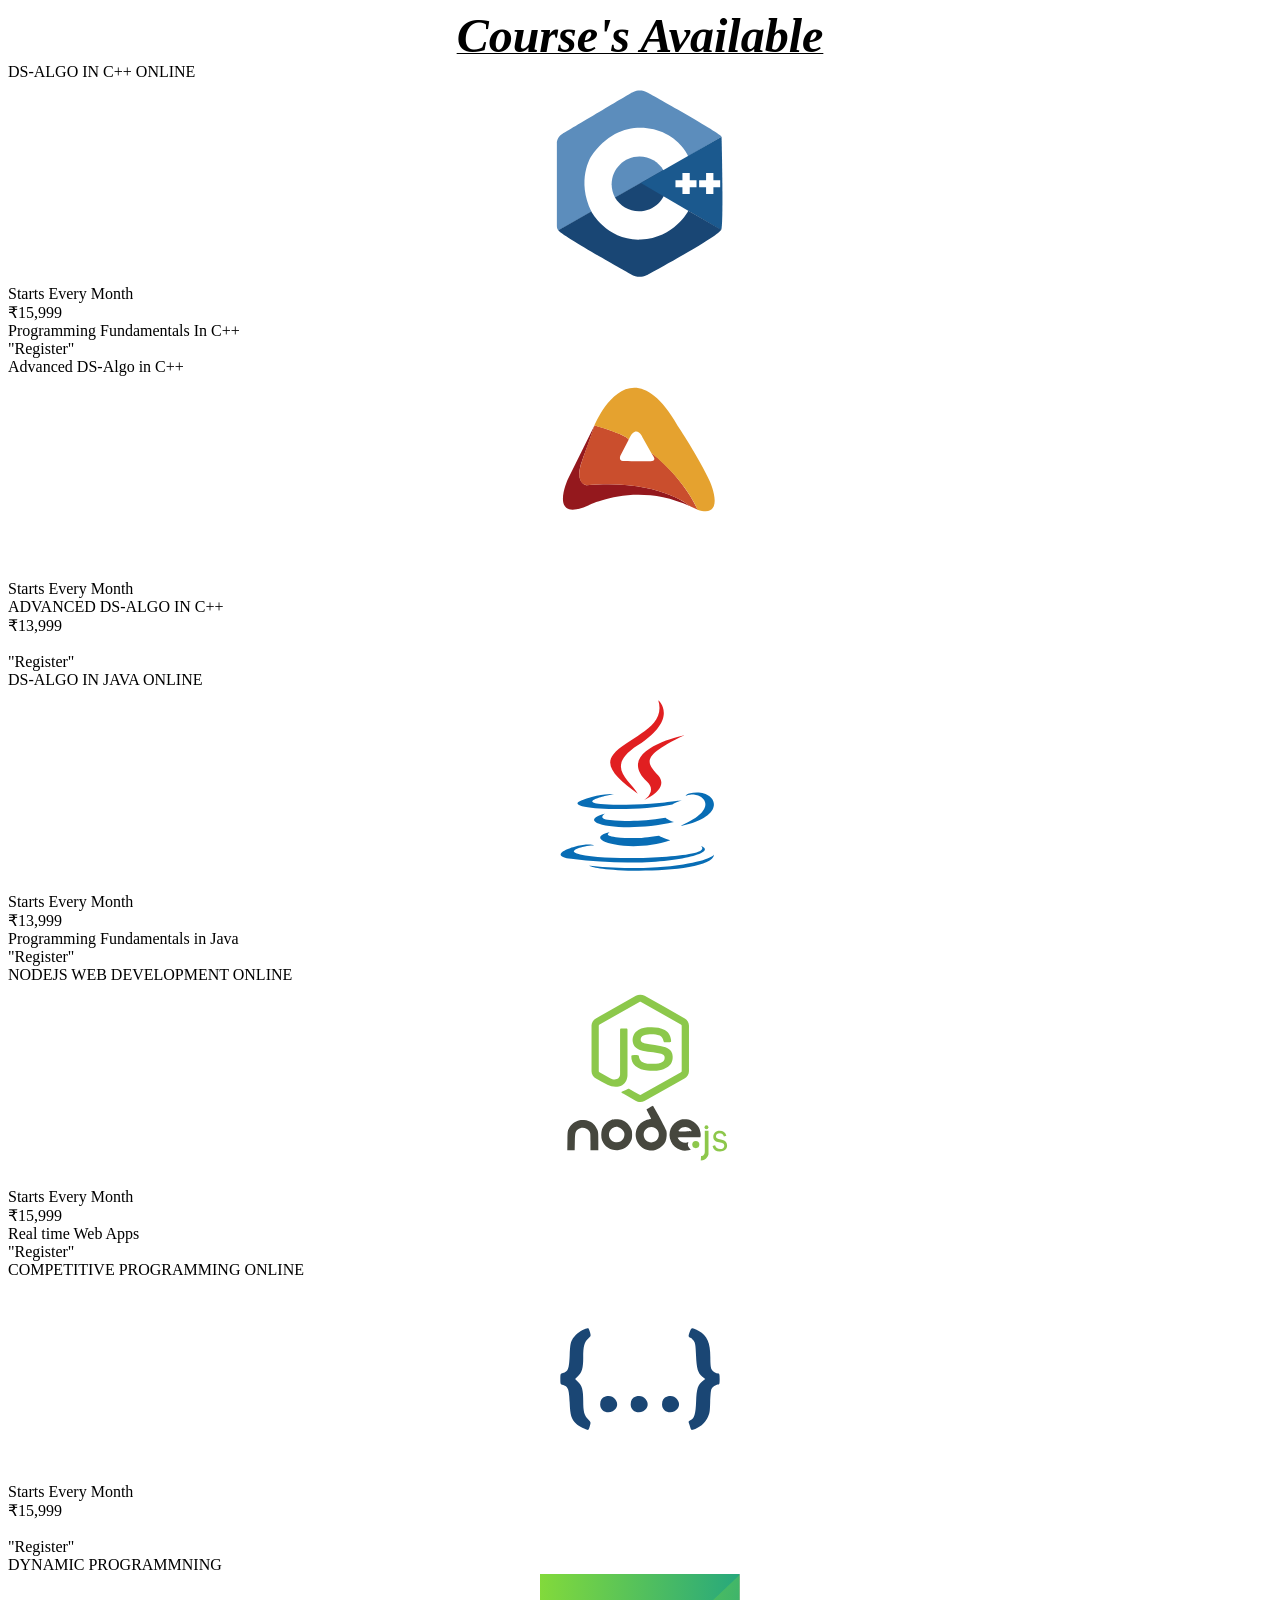
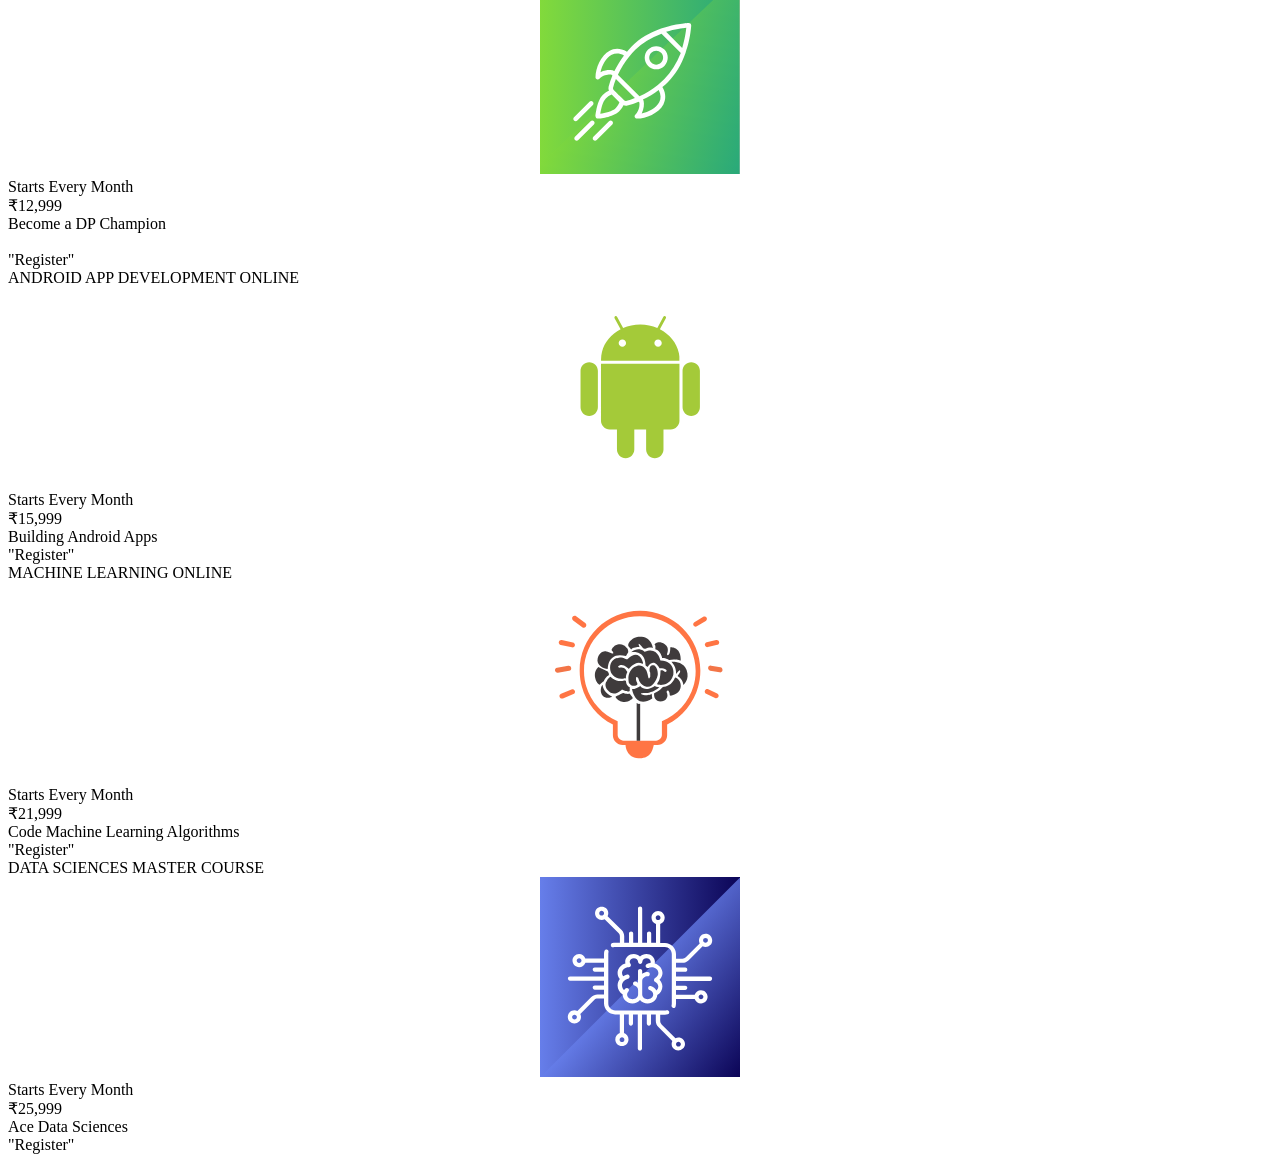
==== index.html @ fd6e72b5 "Course Card" ====
<!DOCTYPE html>
<html lang="en">
<head>
    <meta charset="UTF-8">
    <meta name="viewport" content="width=device-width, initial-scale=1.0">
    <meta http-equiv="X-UA-Compatible" content="ie=edge">
    <title>Document</title>
    <link rel="stylesheet" href="style.css">
</head> 
<body ><center><b><i><u>
    <font size="30">Course's Available</font></u></i></b></center>
    <div class="card">DS-ALGO IN C++ ONLINE <br>
        <div class="img">
            <center>
                <img src="./1.svg" height="200" width="200">
            </center>
        </img>
    </div>Starts Every Month <br> ₹15,999 <br> Programming Fundamentals In C++ <br><div class="btn">"Register"</div></div>
    <div class="card">Advanced DS-Algo in C++<div class="img">
        <center><img src="./2.svg" height="200" width="200"></center></img></div>   Starts Every Month <br> ADVANCED DS-ALGO IN C++ <br>
        ₹13,999 <br><br><div class="btn">"Register"</div>
     </div>
    <div class="card">DS-ALGO IN JAVA ONLINE<div class="img"><center><img src="./3.svg" height="200" width="200"></center></img></div>Starts Every Month
       <br> ₹13,999
       <br> Programming Fundamentals in Java
       <br>
       <div class="btn">"Register"</div>
        </div>
    <div class="card">NODEJS WEB DEVELOPMENT ONLINE<div class="img"><center><img src="./4.svg" height="200" width="200"></center></img></div>Starts Every Month
       <br> ₹15,999
       <br> Real time Web Apps
       <div class="btn">"Register"</div>
        </div>
    <div class="card">COMPETITIVE PROGRAMMING ONLINE<div class="img"><center><img src="./5.svg" height="200" width="200">
    </center></img></div>Starts Every Month
       <br> ₹15,999 <br><br><div class="btn">"Register"</div></div>
    <div class="card">DYNAMIC PROGRAMMNING<div class="img"><center><img src="./6.svg" height="200" width="200"></center></img></div>Starts Every Month
       <br> ₹12,999
       <br> Become a DP Champion
       <br><br>
       <div class="btn">"Register"</div>
        </div>
    <div class="card">ANDROID APP DEVELOPMENT ONLINE<div class="img"><center><img src="./7.svg" height="200" width="200"></center></img></div>Starts Every Month
       <br> ₹15,999
       <br> Building Android Apps
       <div class="btn">"Register"</div>
        </div>
    <div class="card">MACHINE LEARNING ONLINE<div class="img">
        <center><img src="./8.svg" height="200" width="200">
        </center></img></div>Starts Every Month
       <br> ₹21,999
       <br> Code Machine Learning Algorithms <br>
       <div class="btn">"Register"</div>
        </div>
    <div class="card">DATA SCIENCES MASTER COURSE
        <div class="img">
            <center><img src="./9.svg" height="200" width="200">
            </center></img></div>
            Starts Every Month
       <br> ₹25,999
       <br> Ace Data Sciences
       <div class="btn">"Register"</div>
        </div>
</body>
</html>
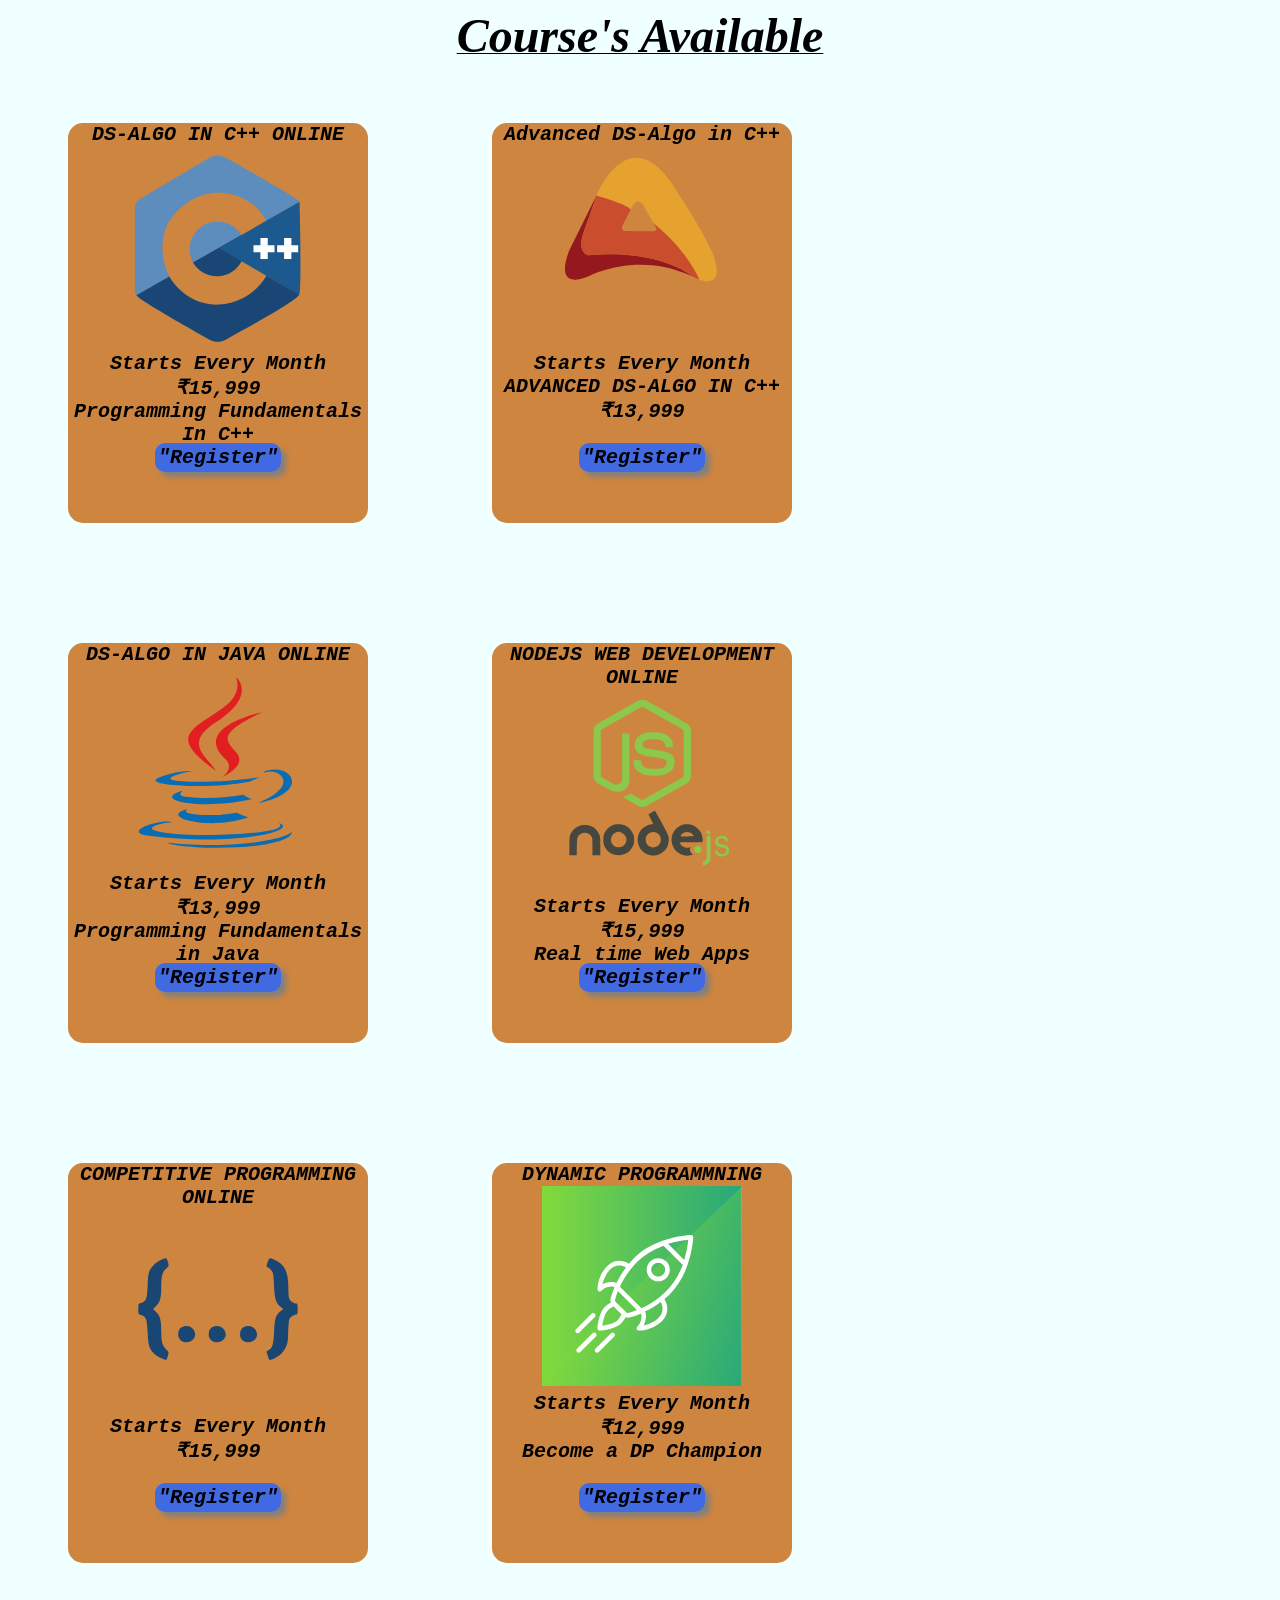
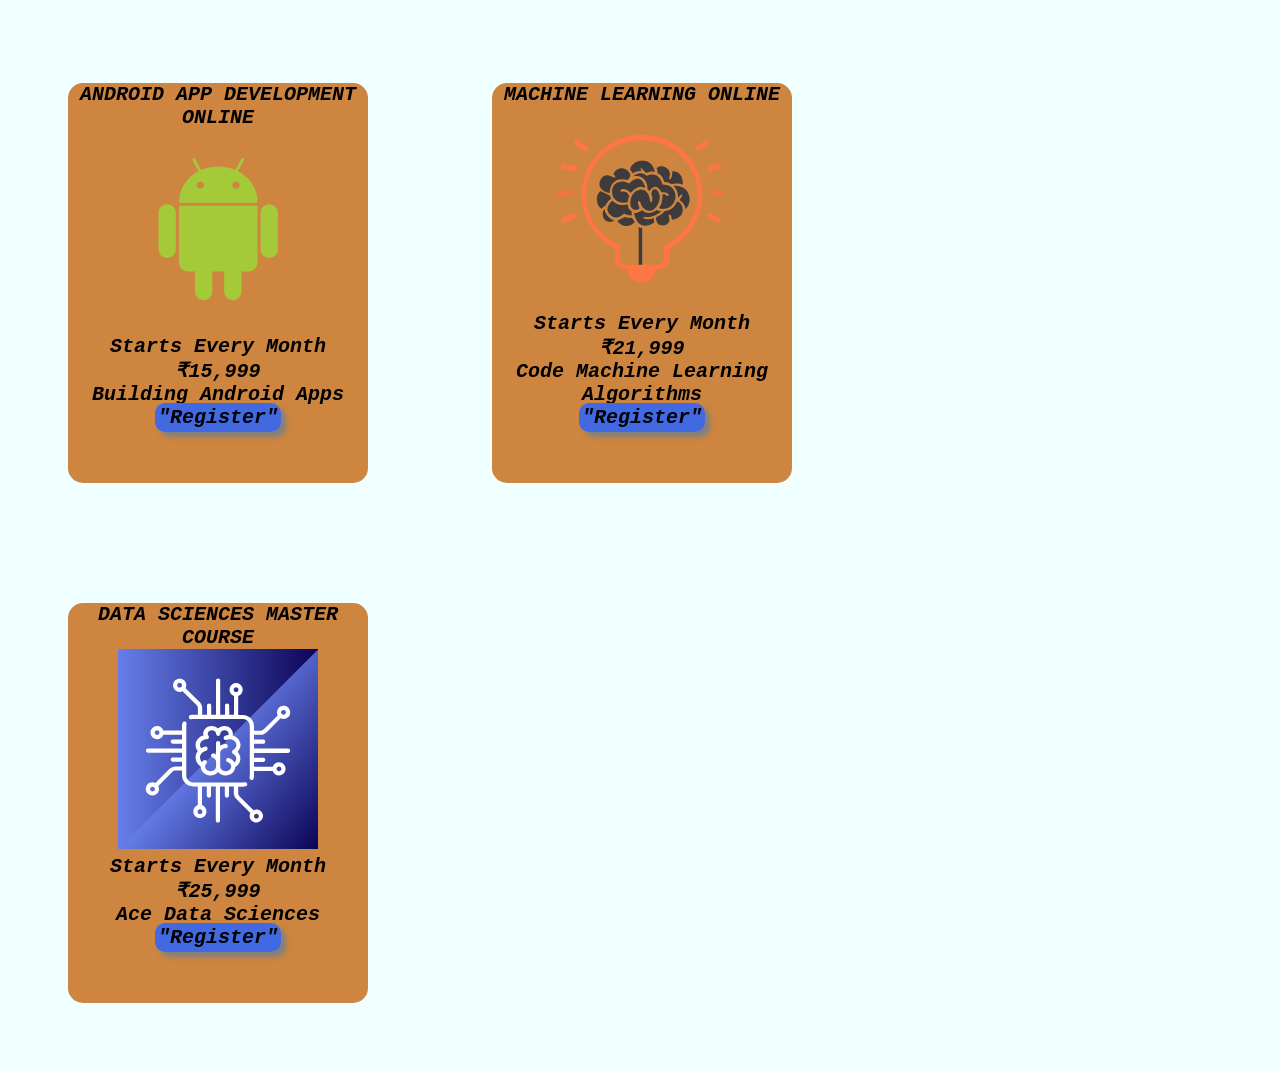
==== commit 494ec69c: "index.html" ====
--- a/index.html
+++ b/index.html
@@ -7,8 +7,8 @@
     <title>Document</title>
     <link rel="stylesheet" href="style.css">
 </head> 
-<body ><center><b><i><u>
-    <font size="30">Course's Available</font></u></i></b></center>
+<body ><center><b><i><u><div class="heading">
+    <font size="30">Course's Available</font></div></u></i></b></center>
     <div class="card">DS-ALGO IN C++ ONLINE <br>
         <div class="img">
             <center>
--- a/style.css
+++ b/style.css
@@ -0,0 +1,89 @@
+body{
+    background-color: azure;
+}
+.card{
+    height:400px;
+    width:300px;
+    background-color: peru;
+    margin: 60px;
+    display: inline-block;
+    flex-wrap: wrap;
+    box-align:center;
+    font-size: 20px;
+    font-style: italic;
+    font-family: 'Courier New', Courier, monospace;
+    font-weight: bolder;
+    text-align: center;
+    /* align-items: flex-start; */
+    justify-content: space-around;
+    border-radius: 15px;
+
+}
+.card:hover{
+    transition:0.2s;
+    height: 415px;
+    width: 310px;
+}
+.btn{
+    display: inline;
+    background-color: royalblue;
+    height: 35px;
+    width: 100px;
+    margin: 10px;
+    padding:3px;
+    border-radius: 10px;
+    box-shadow: gray 5px 5px 5px ;
+}
+div div.btn:hover{
+    transform: translate(-25px,-25px);
+    box-shadow: gray 10px 10px 10px;
+    transition: 0.2s;
+}
+div.btn:active{
+    transform: translate(0px,0px);
+    box-shadow: gray 0px 0px 0px;
+    transition: 0.2s;
+}
+.img{
+animation: bounce;
+animation-timing-function: ease-in;
+animation-duration: 3s;
+animation-iteration-count: infinite;
+}
+@keyframes bounce
+{
+    25%
+    {
+        transform: translateX(10px);
+    }
+    50%{
+        transform: translateY(10px);
+
+    }
+    75%
+    {
+        transform: translateX(-10px);
+    }
+}
+@media(max-width:900px){
+    body{
+        background-color: bisque;
+    }
+    .card{
+        background-color: darkorange;
+    }
+    .btn{
+        background-color: crimson;
+    }
+}
+@media(max-width:600px){
+    body{
+        background-color: lightpink;
+    }
+    .card{
+        background-color: coral;
+    }
+    .btn{
+        background-color: darkgoldenrod;
+    }
+}
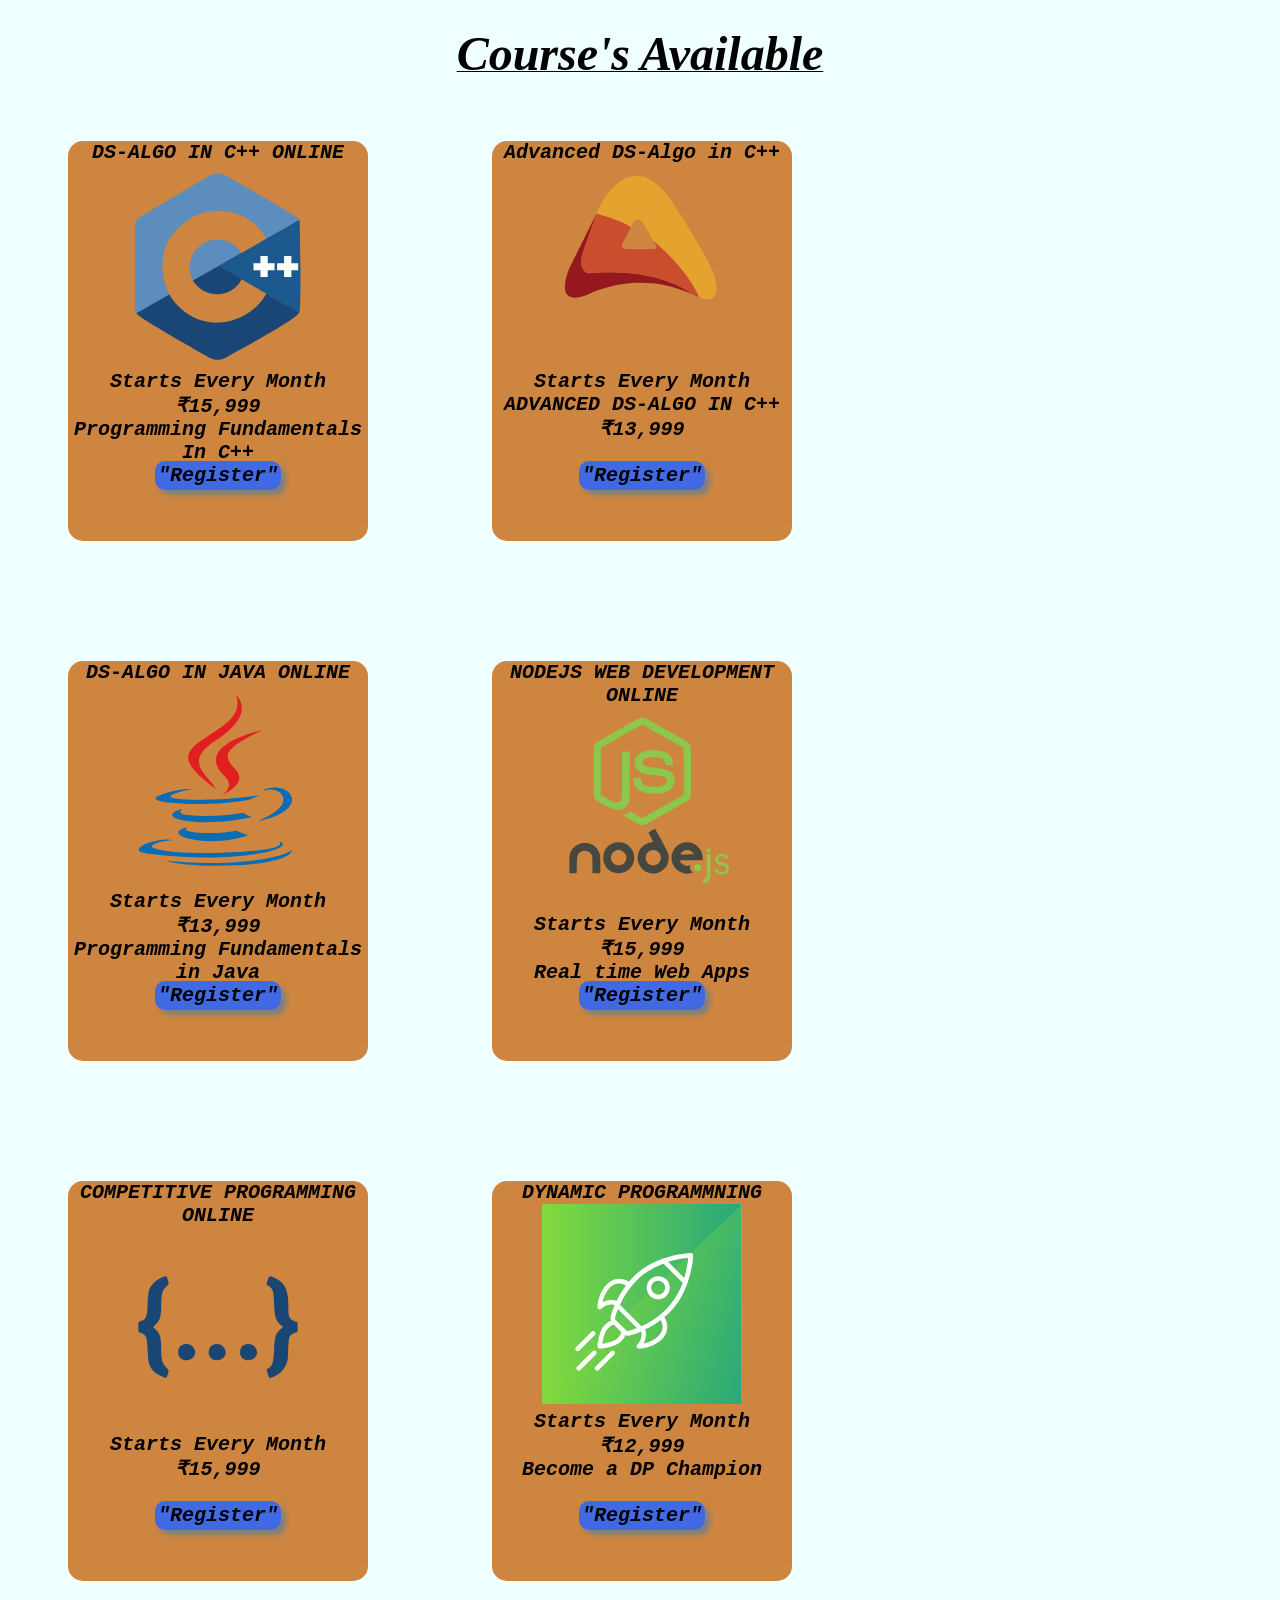
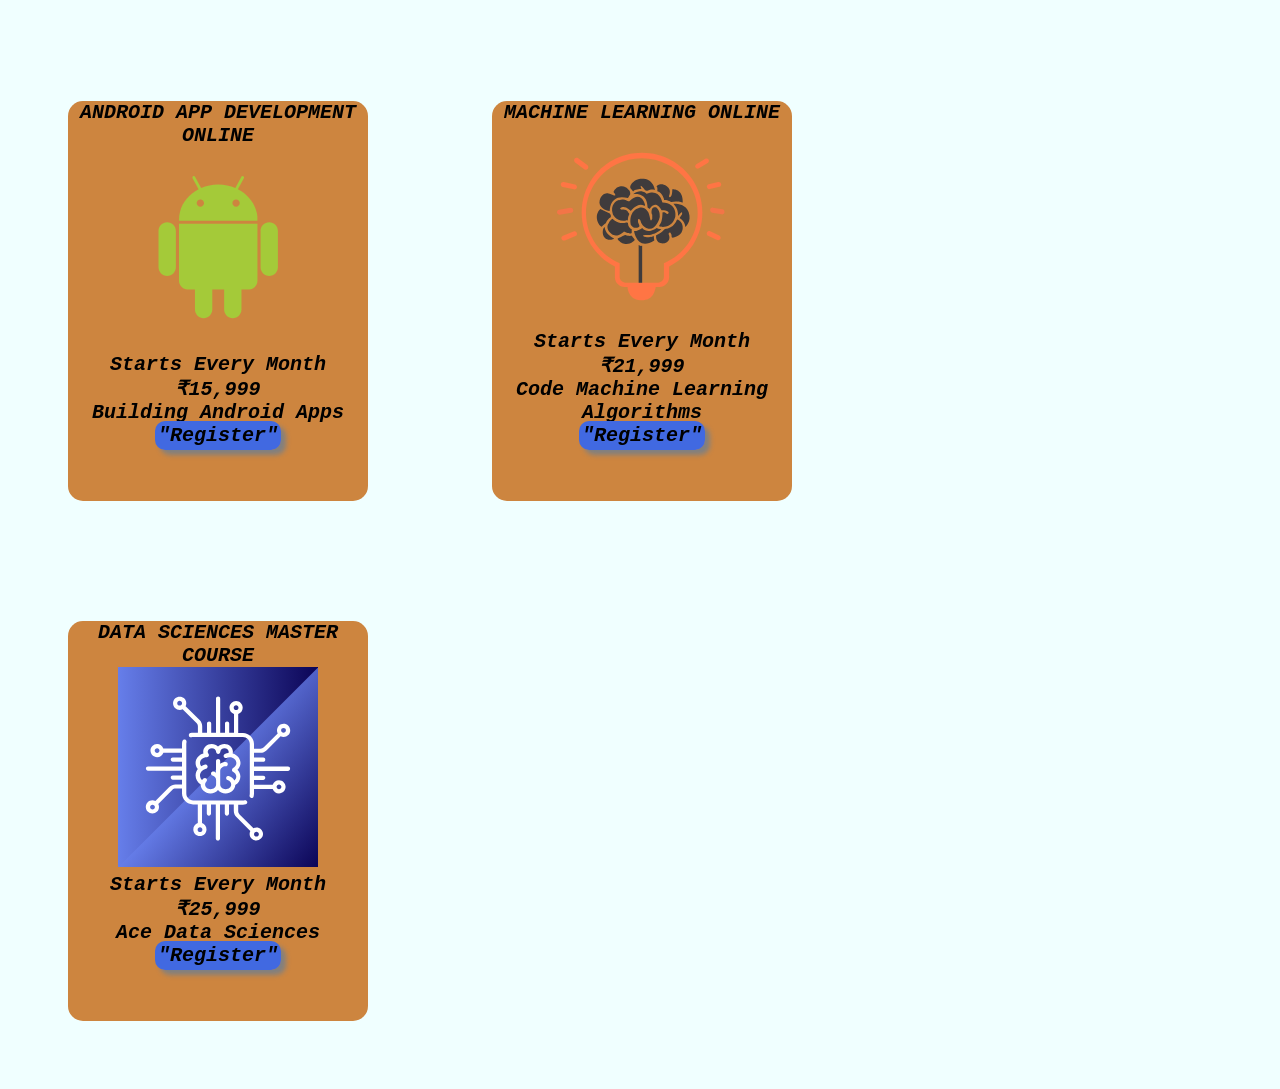
==== commit 558245f9: "Add" ====
--- a/index.html
+++ b/index.html
@@ -1,65 +1,90 @@
 <!DOCTYPE html>
 <html lang="en">
+
 <head>
     <meta charset="UTF-8">
     <meta name="viewport" content="width=device-width, initial-scale=1.0">
     <meta http-equiv="X-UA-Compatible" content="ie=edge">
     <title>Document</title>
     <link rel="stylesheet" href="style.css">
-</head> 
-<body ><center><b><i><u><div class="heading">
-    <font size="30">Course's Available</font></div></u></i></b></center>
+</head>
+
+<body><br>
+    <div class="container"><div class="heading">
+        <center><b><i><u>
+                        <font size="30">Course's Available</font>
+                    </u></i></b></center>
+    </div></div>
     <div class="card">DS-ALGO IN C++ ONLINE <br>
         <div class="img">
             <center>
                 <img src="./1.svg" height="200" width="200">
             </center>
-        </img>
-    </div>Starts Every Month <br> ₹15,999 <br> Programming Fundamentals In C++ <br><div class="btn">"Register"</div></div>
+            </img>
+        </div>Starts Every Month <br> ₹15,999 <br> Programming Fundamentals In C++ <br>
+        <div class="btn">"Register"</div>
+    </div>
     <div class="card">Advanced DS-Algo in C++<div class="img">
-        <center><img src="./2.svg" height="200" width="200"></center></img></div>   Starts Every Month <br> ADVANCED DS-ALGO IN C++ <br>
-        ₹13,999 <br><br><div class="btn">"Register"</div>
-     </div>
-    <div class="card">DS-ALGO IN JAVA ONLINE<div class="img"><center><img src="./3.svg" height="200" width="200"></center></img></div>Starts Every Month
-       <br> ₹13,999
-       <br> Programming Fundamentals in Java
-       <br>
-       <div class="btn">"Register"</div>
-        </div>
-    <div class="card">NODEJS WEB DEVELOPMENT ONLINE<div class="img"><center><img src="./4.svg" height="200" width="200"></center></img></div>Starts Every Month
-       <br> ₹15,999
-       <br> Real time Web Apps
-       <div class="btn">"Register"</div>
-        </div>
-    <div class="card">COMPETITIVE PROGRAMMING ONLINE<div class="img"><center><img src="./5.svg" height="200" width="200">
-    </center></img></div>Starts Every Month
-       <br> ₹15,999 <br><br><div class="btn">"Register"</div></div>
-    <div class="card">DYNAMIC PROGRAMMNING<div class="img"><center><img src="./6.svg" height="200" width="200"></center></img></div>Starts Every Month
-       <br> ₹12,999
-       <br> Become a DP Champion
-       <br><br>
-       <div class="btn">"Register"</div>
-        </div>
-    <div class="card">ANDROID APP DEVELOPMENT ONLINE<div class="img"><center><img src="./7.svg" height="200" width="200"></center></img></div>Starts Every Month
-       <br> ₹15,999
-       <br> Building Android Apps
-       <div class="btn">"Register"</div>
-        </div>
+            <center><img src="./2.svg" height="200" width="200"></center></img>
+        </div> Starts Every Month <br> ADVANCED DS-ALGO IN C++ <br>
+        ₹13,999 <br><br>
+        <div class="btn">"Register"</div>
+    </div>
+    <div class="card">DS-ALGO IN JAVA ONLINE<div class="img">
+            <center><img src="./3.svg" height="200" width="200"></center></img>
+        </div>Starts Every Month
+        <br> ₹13,999
+        <br> Programming Fundamentals in Java
+        <br>
+        <div class="btn">"Register"</div>
+    </div>
+    <div class="card">NODEJS WEB DEVELOPMENT ONLINE<div class="img">
+            <center><img src="./4.svg" height="200" width="200"></center></img>
+        </div>Starts Every Month
+        <br> ₹15,999
+        <br> Real time Web Apps
+        <div class="btn">"Register"</div>
+    </div>
+    <div class="card">COMPETITIVE PROGRAMMING ONLINE<div class="img">
+            <center><img src="./5.svg" height="200" width="200">
+            </center></img>
+        </div>Starts Every Month
+        <br> ₹15,999 <br><br>
+        <div class="btn">"Register"</div>
+    </div>
+    <div class="card">DYNAMIC PROGRAMMNING<div class="img">
+            <center><img src="./6.svg" height="200" width="200"></center></img>
+        </div>Starts Every Month
+        <br> ₹12,999
+        <br> Become a DP Champion
+        <br><br>
+        <div class="btn">"Register"</div>
+    </div>
+    <div class="card">ANDROID APP DEVELOPMENT ONLINE<div class="img">
+            <center><img src="./7.svg" height="200" width="200"></center></img>
+        </div>Starts Every Month
+        <br> ₹15,999
+        <br> Building Android Apps
+        <div class="btn">"Register"</div>
+    </div>
     <div class="card">MACHINE LEARNING ONLINE<div class="img">
-        <center><img src="./8.svg" height="200" width="200">
-        </center></img></div>Starts Every Month
-       <br> ₹21,999
-       <br> Code Machine Learning Algorithms <br>
-       <div class="btn">"Register"</div>
-        </div>
+            <center><img src="./8.svg" height="200" width="200">
+            </center></img>
+        </div>Starts Every Month
+        <br> ₹21,999
+        <br> Code Machine Learning Algorithms <br>
+        <div class="btn">"Register"</div>
+    </div>
     <div class="card">DATA SCIENCES MASTER COURSE
         <div class="img">
             <center><img src="./9.svg" height="200" width="200">
-            </center></img></div>
-            Starts Every Month
-       <br> ₹25,999
-       <br> Ace Data Sciences
-       <div class="btn">"Register"</div>
+            </center></img>
         </div>
+        Starts Every Month
+        <br> ₹25,999
+        <br> Ace Data Sciences
+        <div class="btn">"Register"</div>
+    </div>
 </body>
+
 </html>
--- a/style.css
+++ b/style.css
@@ -1,6 +1,13 @@
 body{
     background-color: azure;
 }
+.container > .heading {
+    position: sticky;
+    z-index: 2;
+    top: 30px;
+    bottom: 30px;
+}
+
 .card{
     height:400px;
     width:300px;
